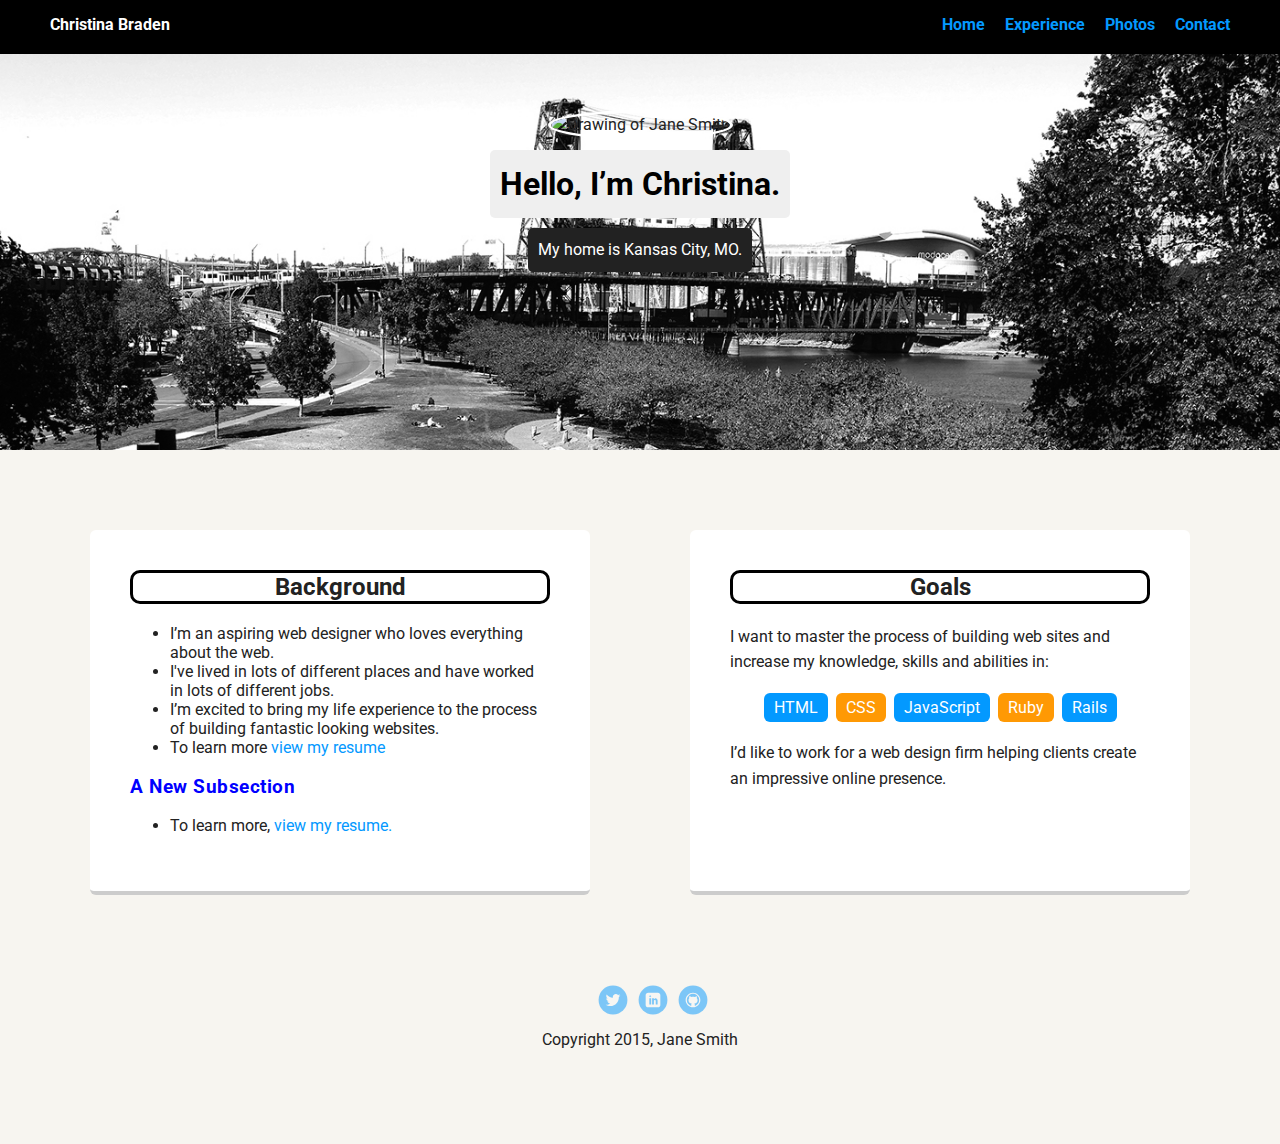
==== index.html @ b3cf9bdd "initial commit" ====
<!doctype html>
<html lang="en">
<head>
  <meta charset="utf-8">
  <title>Christina Braden's Profile</title>
  <meta name="viewport" content="width=device-width, initial-scale=1.0">
  <link rel="stylesheet" href="styles.css">
  <link href="https://fonts.googleapis.com/css?family=Muli%7CRoboto:400,300,500,700,900" rel="stylesheet"></head>
  <body>

    <div class="main-nav">
        <ul class="nav">
          <li class="name">Christina Braden</li>
          <li><a href="#">Home</a></li>
          <li><a href="resume.html">Experience</a></li>
          <li><a href="#">Photos</a></li>
          <li><a href="#">Contact</a></li>
        </ul>
    </div>

    <header>
      <img src="http://placeimg.com/400/400/people" alt="Drawing of Jane Smith" class="profile-image">
      <h1 class="tag name">Hello, I’m Christina.</h1>
      <p class="tag location">My home is Kansas City, MO.</p>
    </header>

    <main class="flex">
      <div class="card">
        <h2 class="card-title">Background</h2>
        <ul>
            <li>I’m an aspiring web designer who loves everything about the web.</li> 
            <li>I've lived in lots of different places and have worked in lots of different jobs.</li>       <li>I’m excited to bring my life experience to the process of building fantastic looking websites.</li>
            <li>To learn more <a href="resume.html">view my resume</a></li>
      </ul>
        
        <h3>A New Subsection</h3>
        <ul>
          <li>To learn more, <a href="resume.html">view my resume.</a></li>
        </ul>
      </div> 

      <div class="card">
        <h2 class="card-title">Goals</h2>
        <p>I want to master the process of building web sites and increase my knowledge, skills and abilities in:</p>
        <ul class="skills">
          <li>HTML</li>
          <li>CSS</li>
          <li>JavaScript</li>
          <li>Ruby</li>
          <li>Rails</li>
        </ul>
        <p>I’d like to work for a web design firm helping clients create an impressive online presence.</p>
      </div> 

    </main>
    <footer>
      <ul>
        <li><a href="http://twitter.com/treehouse" target="_blank" class="social twitter">Twitter</a></li>
        <li><a href="#" class="social linkedin">LinkedIn</a></li>
        <li><a href="#" class="social github">Github</a></li>
      </ul>
      <p class="copyright">Copyright 2015, Jane Smith</p>
    </footer>
  </body>
  </html>
---- styles.css ----
/* Global Layout Set-up */
* { 
  box-sizing: border-box;
}
  
body {
  margin: 0;
  padding: 0;
  text-align: center;
  font-family: 'Roboto', sans-serif;
  color: #222;
  background: #f7f5f0;
}
/* Link Styles */

a {
  text-decoration: none;
  color: #0499ff;
}
a:hover {
  color: #6633ff;
}

/* Section Styles */

.main-nav {
  width: 100%;
  background: black;
  min-height: 30px;
  padding: 10px;
  position: fixed;
  text-align: center;
}
.nav {
  display: flex;
  justify-content: space-around;
  font-weight: 700;
  list-style-type: none;
  margin: 0 auto;
  padding: 0;
}
.nav .name {
  display: none;
}
.nav li {
  padding: 5px 10px 10px 10px;
}
.nav a {
  transition: all .5s;
}
.nav a:hover {
  color: white
}

header {
  text-align: center;
  background: url('images/portland.jpg') no-repeat top center ;
  background-size: cover;
  overflow: hidden;
  padding-top: 60px;
}
header {
  line-height: 1.5;
}
header .profile-image {
  margin-top: 50px;
  width: 150px;
  height: 150px;
  border-radius: 50%;
  border: 3px solid white;
  transition: all .5s;
}
header .profile-image:hover {
  transform: scale(1.2) rotate(360deg);
}
.tag {
  background-color: #efefef;
  color: black;
  padding: 10px;
  border-radius: 5px;
  display: table;
  margin: 10px auto;
} 
.location {
  background-color: #222;
  color: white;
}
.card {
  margin: 30px;
  padding: 20px 40px 40px;
  max-width: 500px;
  text-align: left;
  background: #fff;
  border-bottom: 4px solid #ccc;
  border-radius: 6px;
}
.card:hover {
  border-color: #ff99ff;
}

ul.skills {
  padding: 0;
  text-align: center;
}

.skills li {
  border-radius: 6px;
  display: inline-block;
  background: #ff9904;
  color: white;
  padding: 5px 10px;
  margin: 2px;
}

.skills li:nth-child(odd) {
  background: #0399ff;
}

footer {
  width: 100%;
  min-height: 30px;
  padding: 20px 0 40px 20px;
}

footer .copyright {
  top: -8px;
  margin-right: 20px;
  font-size: .75em;
}

footer ul {
  list-style-type: none;
  margin: 0;
  padding: 0;
}

footer ul li {
  display: inline-block;
}

a.social {
  display: inline-block;
  text-indent: -9999px;
  margin-left: 5px;
  width: 30px;
  height: 30px;
  background-size: 30px 30px;
  opacity: .5;
  transition: all .25s;
}
a.twitter {
  background-image: url(images/twitter.svg);
}
a.linkedin {
  background-image: url(images/linkedin.svg);
}
a.github {
  background-image: url(images/github.svg);
}
a.social:hover {
  opacity: 1;
}
.clearfix {
  clear: both;
}

/* Styles for larger screens */
@media screen and (min-width: 720px) {
  
  .flex {
      display: flex;
      max-width: 1200px;
      justify-content: space-around;
      margin: 0 auto;
  }

  header {
    min-height: 450px;
  }

  .nav {
    max-width: 1200px;
  }

  .nav .name {
    display: block;
    margin-right: auto;
    color: white;
  }

  main {
    padding-top: 50px;
  }

  main p {
    line-height: 1.6em;
  }

  footer {
    font-size: 1.3em;
    max-width: 1200px;
    margin: 40px auto;
  }

}
  h3 {
    color:blue;
    letter-spacing:.5px;
  }
  .card-title {
    text-align: center;
    border: solid black 3px;
    border-radius: 10px;
}
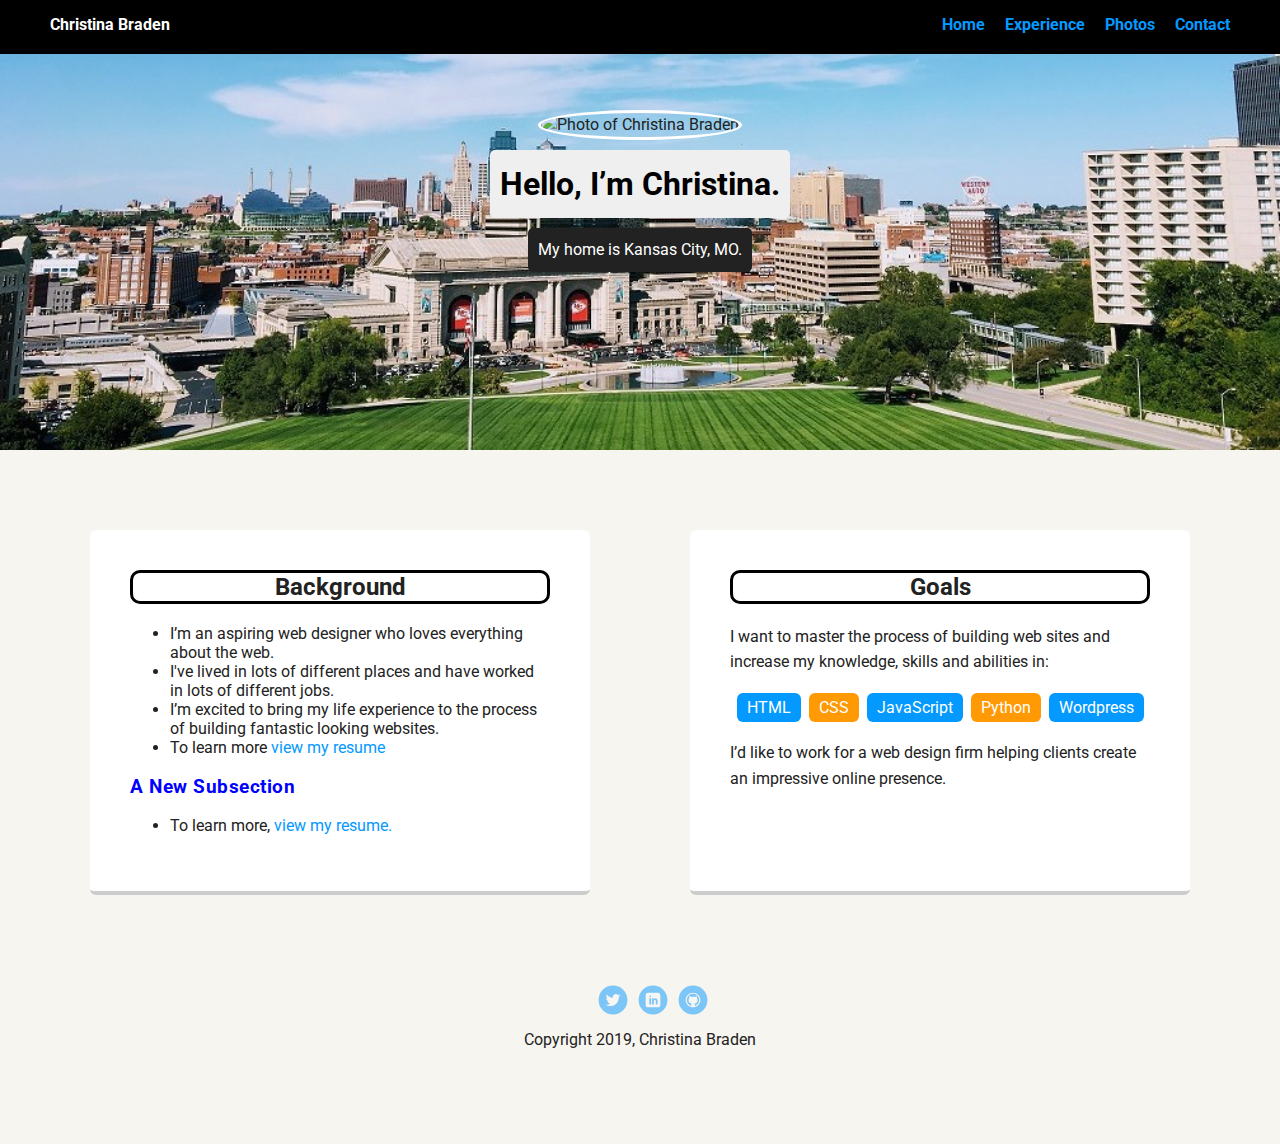
==== commit b2cfadef: "updated index page" ====
--- a/index.html
+++ b/index.html
@@ -19,7 +19,7 @@
     </div>
 
     <header>
-      <img src="http://placeimg.com/400/400/people" alt="Drawing of Jane Smith" class="profile-image">
+      <img src="http://placeimg.com/400/400/people" alt="Photo of Christina Braden" class="profile-image">
       <h1 class="tag name">Hello, I’m Christina.</h1>
       <p class="tag location">My home is Kansas City, MO.</p>
     </header>
@@ -46,8 +46,8 @@
           <li>HTML</li>
           <li>CSS</li>
           <li>JavaScript</li>
-          <li>Ruby</li>
-          <li>Rails</li>
+          <li>Python</li>
+          <li>Wordpress</li>
         </ul>
         <p>I’d like to work for a web design firm helping clients create an impressive online presence.</p>
       </div> 
@@ -57,9 +57,9 @@
       <ul>
         <li><a href="http://twitter.com/treehouse" target="_blank" class="social twitter">Twitter</a></li>
         <li><a href="#" class="social linkedin">LinkedIn</a></li>
-        <li><a href="#" class="social github">Github</a></li>
+        <li><a href="https://cmbraden.github.io" class="social github">Github</a></li>
       </ul>
-      <p class="copyright">Copyright 2015, Jane Smith</p>
+      <p class="copyright">Copyright 2019, Christina Braden</p>
     </footer>
   </body>
   </html>
--- a/styles.css
+++ b/styles.css
@@ -54,7 +54,7 @@
 
 header {
   text-align: center;
-  background: url('images/portland.jpg') no-repeat top center ;
+  background: url('images/kansas_city3.jpg') no-repeat top center ;
   background-size: cover;
   overflow: hidden;
   padding-top: 60px;
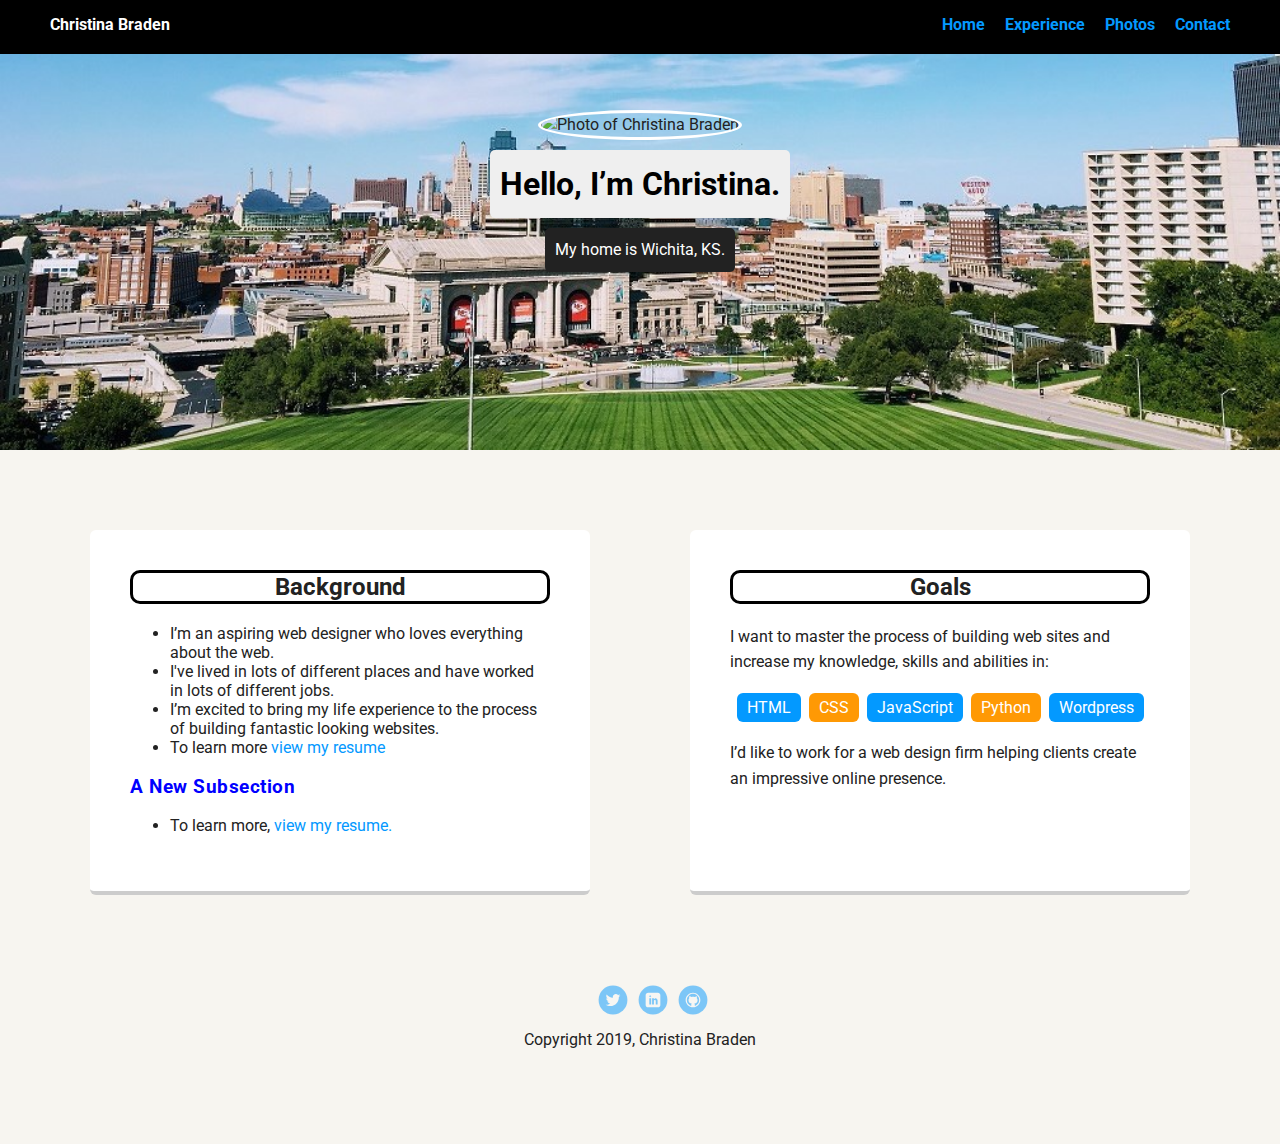
==== commit 31f11552: "Update index.html" ====
--- a/index.html
+++ b/index.html
@@ -21,7 +21,7 @@
     <header>
       <img src="http://placeimg.com/400/400/people" alt="Photo of Christina Braden" class="profile-image">
       <h1 class="tag name">Hello, I’m Christina.</h1>
-      <p class="tag location">My home is Kansas City, MO.</p>
+      <p class="tag location">My home is Wichita, KS.</p>
     </header>
 
     <main class="flex">
